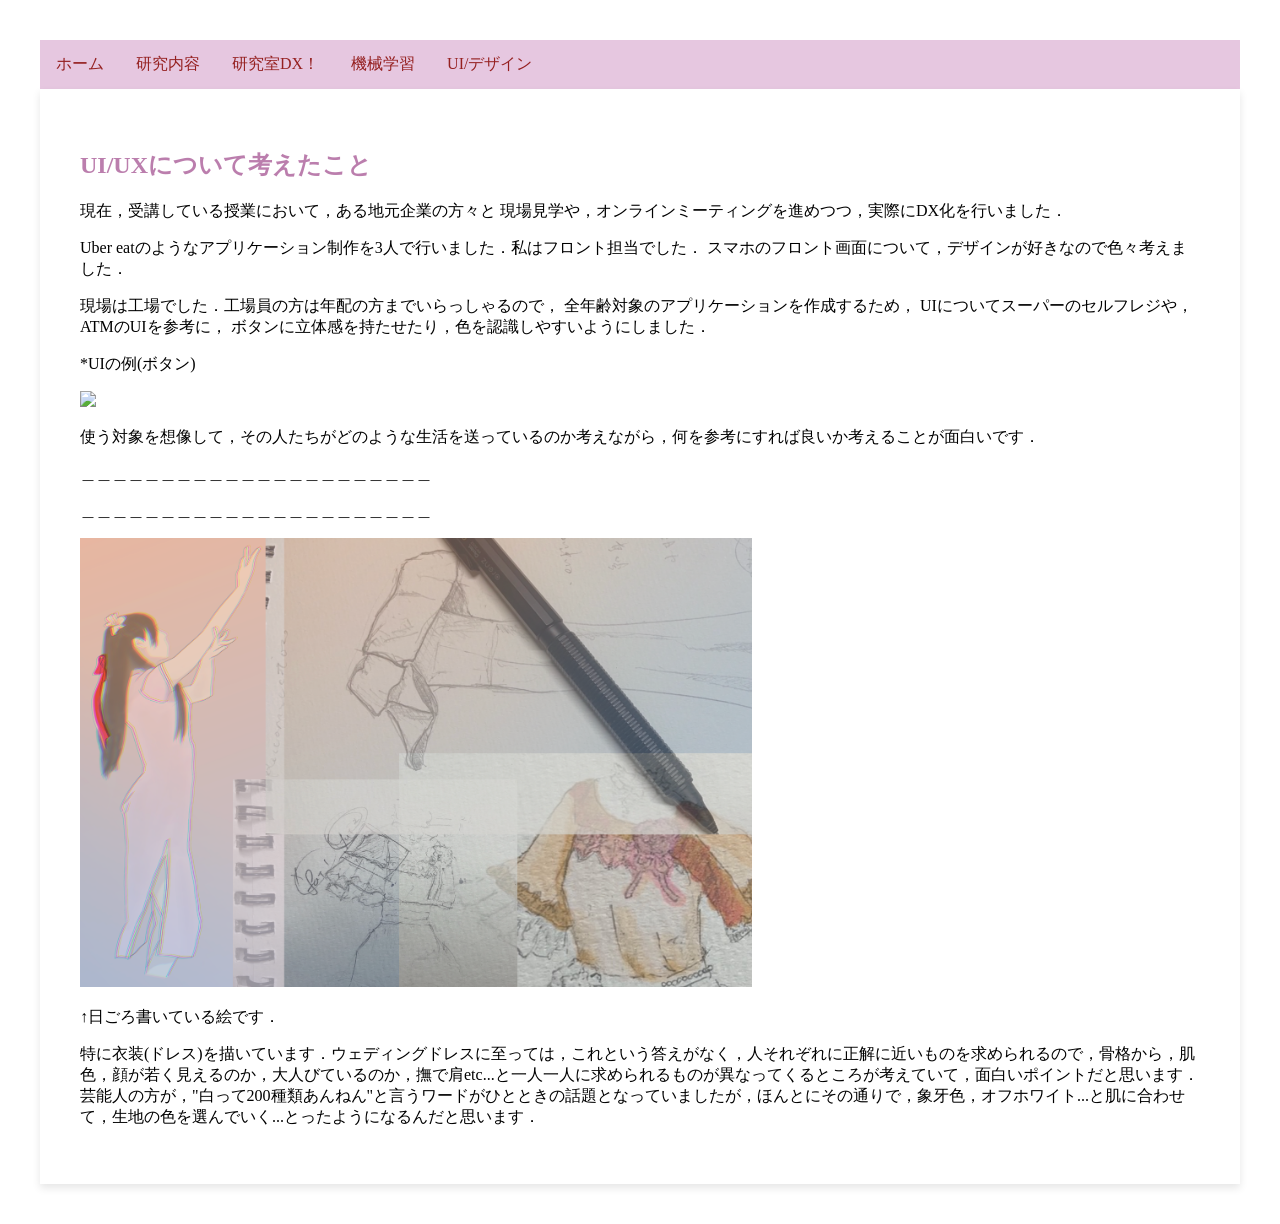
==== design.html @ eb6cea58 "Add files via upload" ====
<!DOCTYPE html>
<html lang="ja">
    <head>

        <meta charset="UTF-8">
        <meta name="viewport" content="width=device-width, initial-scale=1.0">
        <link rel="stylesheet" href="style.css">
        <title>ポートフォリオ</title>
        
    </head>
    <body>
        
        <header>
            <div class="navbar">
                <a href="index.html">ホーム</a>
                <a href="naiyou.html">研究内容</a>
                <a href="dx.html">研究室DX！</a>
                <a href="機械学習.html">機械学習</a>
                <a href="design.html">UI/デザイン</a>
            </div>
        </header>

        <div class="content">
            <h2>UI/UXについて考えたこと</h2>
            <p>現在，受講している授業において，ある地元企業の方々と
                現場見学や，オンラインミーティングを進めつつ，実際にDX化を行いました．</p>
                <p>Uber eatのようなアプリケーション制作を3人で行いました．私はフロント担当でした．
                    スマホのフロント画面について，デザインが好きなので色々考えました．</p>
                <p>現場は工場でした．工場員の方は年配の方までいらっしゃるので，
                    全年齢対象のアプリケーションを作成するため，
                    UIについてスーパーのセルフレジや，ATMのUIを参考に，
                    ボタンに立体感を持たせたり，色を認識しやすいようにしました．</p>
                <p>*UIの例(ボタン)</p>
                <img src="ボタン.png" class="fit-image">
                <p>使う対象を想像して，その人たちがどのような生活を送っているのか考えながら，何を参考にすれば良いか考えることが面白いです．</p>
                <p>＿＿＿＿＿＿＿＿＿＿＿＿＿＿＿＿＿＿＿＿＿＿</p>
                <p>＿＿＿＿＿＿＿＿＿＿＿＿＿＿＿＿＿＿＿＿＿＿</p>
                <img src="絵.png" class="fit-image">
                <p>↑日ごろ書いている絵です．</p>
                <p>特に衣装(ドレス)を描いています．ウェディングドレスに至っては，これという答えがなく，人それぞれに正解に近いものを求められるので，骨格から，肌色，顔が若く見えるのか，大人びているのか，撫で肩etc...と一人一人に求められるものが異なってくるところが考えていて，面白いポイントだと思います．芸能人の方が，"白って200種類あんねん"と言うワードがひとときの話題となっていましたが，ほんとにその通りで，象牙色，オフホワイト...と肌に合わせて，生地の色を選んでいく...とったようになるんだと思います．</p>
        </div>

    </body>

</html>
---- style.css ----
h1 {
    font-family: 'Tsukushi A Round Gothic Bold';
    color:rgba(220, 49, 194, 0.658);
    font-size:x-large;
}
h2 {
    font-family: 'Tsukushi A Round Gothic Bold';
    color:rgba(168, 91, 151, 0.785);
}
h3 {
    font-family: '源ノ角ゴシック', 'Hiragino Kaku Gothic Pro', 'Yu Mincho', sans-serif;
    color:rgba(171, 36, 36, 0.785);
}

body {
    background-image: url('a.jpg');
    margin: 40px;
    padding: 30;
    background-size: cover;
}

.navbar {
    background-color: #ce92c383; 
    overflow: hidden;
}

.navbar a {
    float: left;
    display: block;
    color: rgb(149, 32, 32);
    text-align: center;
    padding: 14px 16px;
    text-decoration: none;
}

.navbar a:hover {
    background-color: #84c28391;
    color: rgb(80, 44, 124);
}



.content {
    padding: 40px;
    margin: 0 auto;
    background-color: #ffffffb7;
    box-shadow: 0 4px 8px rgba(0, 0, 0, 0.1);
}

.python-code {
    background-color: #f7f7f7e0; 
    border: 1px solid #ccc;
    border-radius: 5px;
    padding: 10px;
    font-family: 'Courier New', Courier, monospace;
    display: block;
    white-space: pre-wrap;
    word-break: break-all;
    overflow-x: auto;
}

.fit-image {
  max-width: 60%;
  height: auto;
  transition: transform 0.3s ease;
}
@import url('https://fonts.googleapis.com/css2?family=Noto+Sans+JP&display=swap');

.petal {
    position: absolute;
    width: 40px;
    height: 40px;
    background-image: url("sori.png");
    background-size: cover;
    
    /* 下の方にfallを @keyframesで定義してるからそれで変更する*/
    animation-name: fall;  
    
    /* 速度を一定(linear)にしている*/
    animation-timing-function: linear;
    
    /* 無限に繰り返す (シンプルに危ない) */
    animation-iteration-count: infinite;
    
    /* 速度をinの時と，outの時にゆっくり(easy)にしている*/
    animation-timing-function: ease-in-out;
    }
    
    @keyframes gradient-animation {
    0% {
    background: linear-gradient(to bottom, rgba(50, 120, 141, 0.8), rgba(70, 120, 161, 0.5));
    }
    25% {
    background: linear-gradient(to bottom, rgba(70, 120, 161, 0.8), rgba(100, 120, 161, 0.5));
    }
    50% {
    background: linear-gradient(to bottom, rgba(100, 120, 161, 0.8), rgba(120, 120, 161, 0.5));
    }
    75% {
    background: linear-gradient(to bottom, rgba(120, 120, 161, 0.8), rgba(140, 120, 161, 0.5));
    }
    100% {
    background: linear-gradient(to bottom, rgba(140, 120, 161, 0.8), rgba(50, 120, 141, 0.5));
    }
    }
    
    @keyframes fall {
    0% {
    transform: translateY(100%);
    }
    100% {
    transform: translateY(400%);
    }
    }
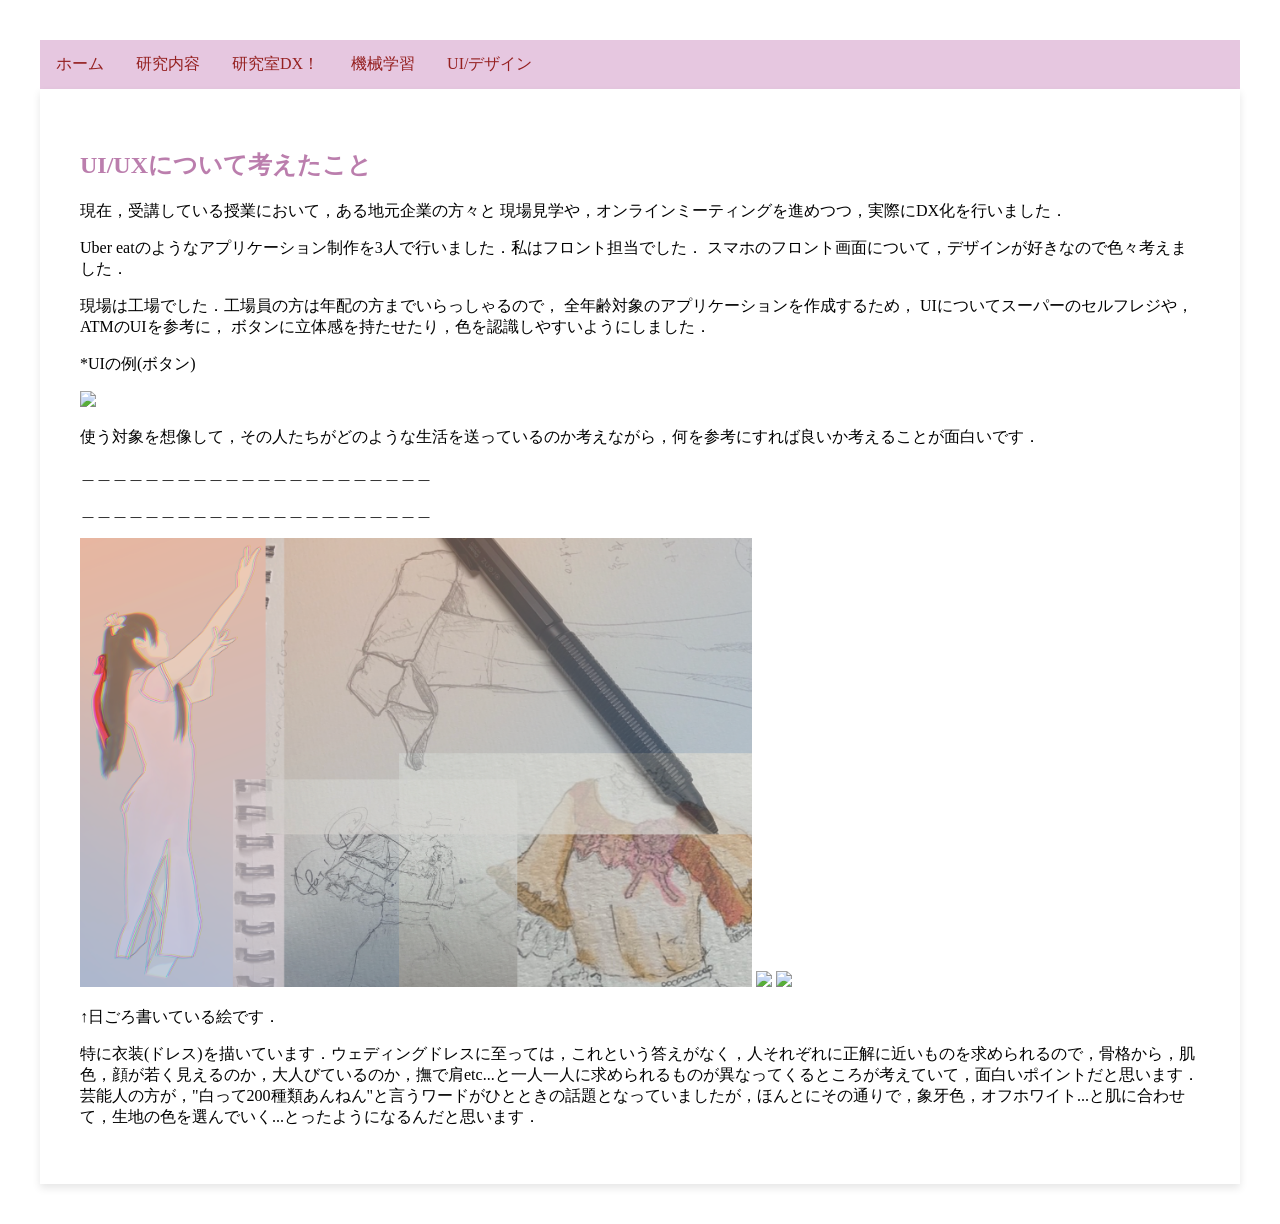
==== commit fa53d22e: "Add files via upload" ====
--- a/design.html
+++ b/design.html
@@ -36,6 +36,8 @@
                 <p>＿＿＿＿＿＿＿＿＿＿＿＿＿＿＿＿＿＿＿＿＿＿</p>
                 <p>＿＿＿＿＿＿＿＿＿＿＿＿＿＿＿＿＿＿＿＿＿＿</p>
                 <img src="絵.png" class="fit-image">
+                <img src="/Users/calf/Desktop/JASMサイト/絵.png" class="fit-image">
+                <img src="/Users/calf/Desktop/JASMサイト/S__26845192.jpg" class="fit-image">
                 <p>↑日ごろ書いている絵です．</p>
                 <p>特に衣装(ドレス)を描いています．ウェディングドレスに至っては，これという答えがなく，人それぞれに正解に近いものを求められるので，骨格から，肌色，顔が若く見えるのか，大人びているのか，撫で肩etc...と一人一人に求められるものが異なってくるところが考えていて，面白いポイントだと思います．芸能人の方が，"白って200種類あんねん"と言うワードがひとときの話題となっていましたが，ほんとにその通りで，象牙色，オフホワイト...と肌に合わせて，生地の色を選んでいく...とったようになるんだと思います．</p>
         </div>
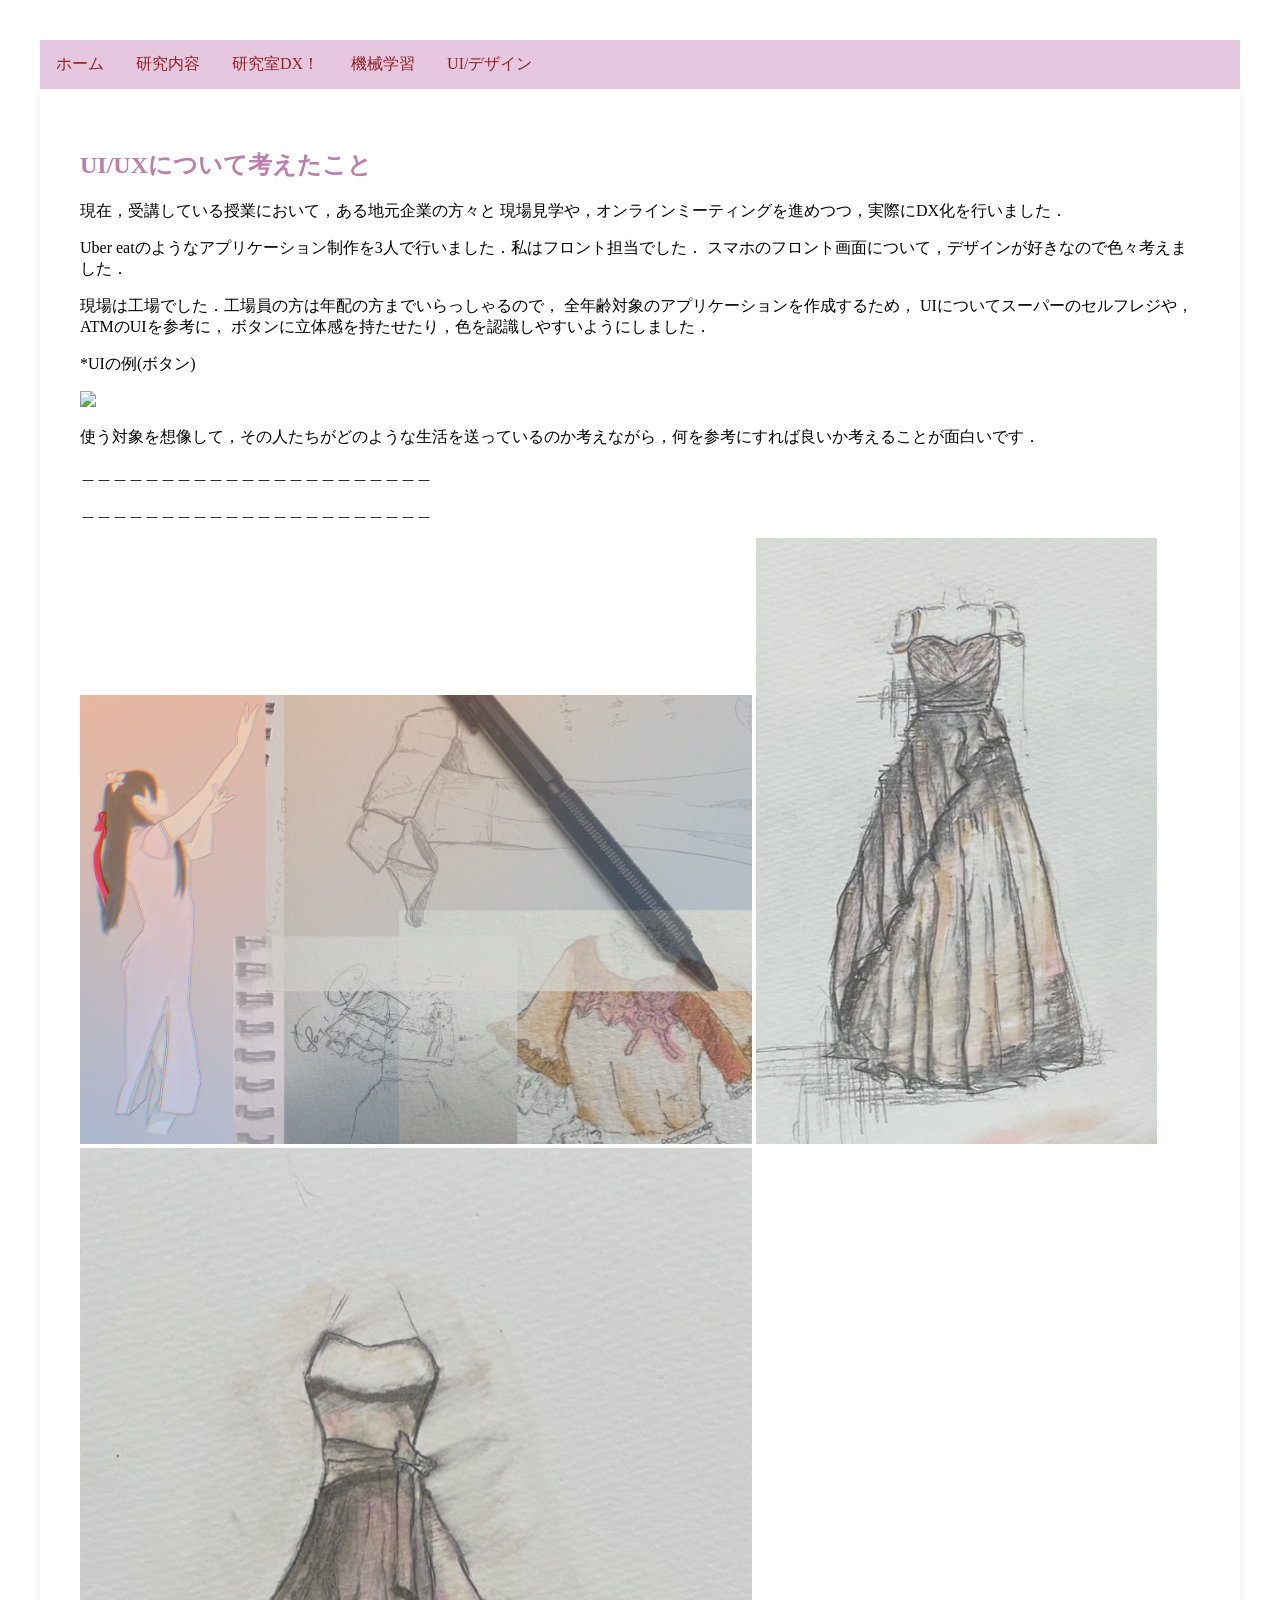
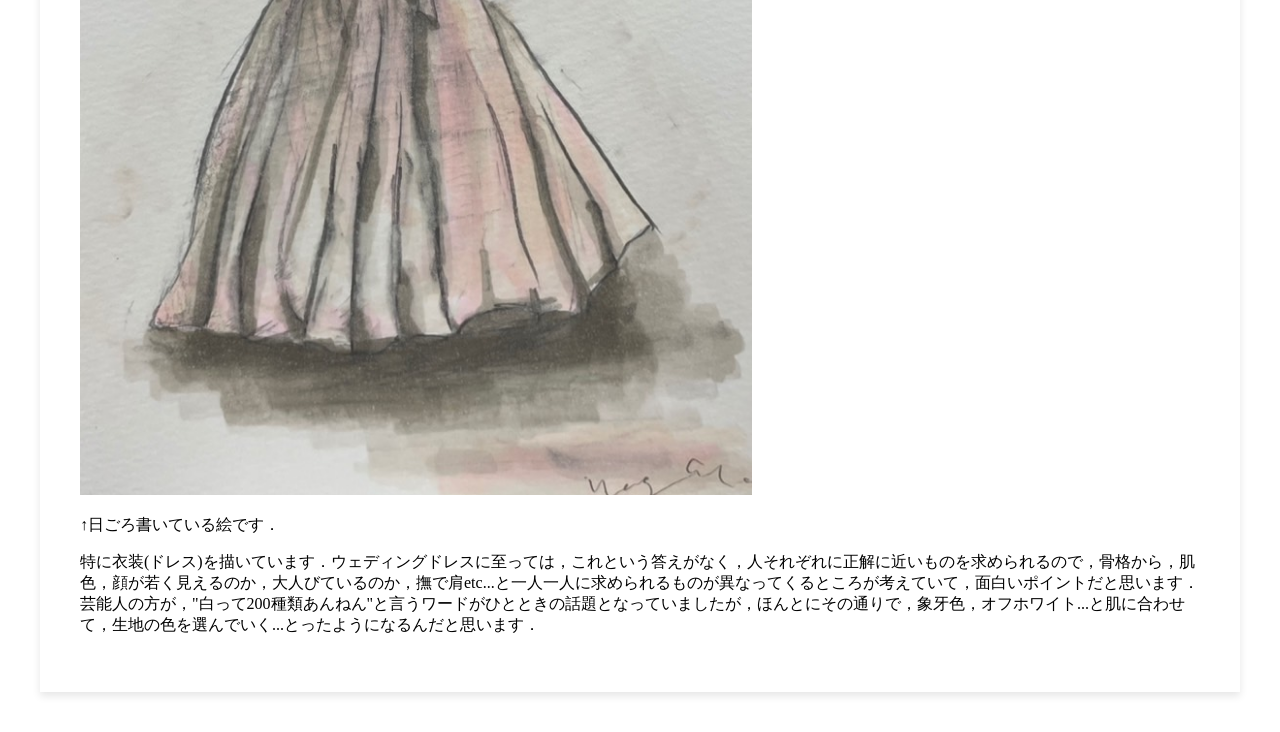
==== commit cb530587: "Add files via upload" ====
--- a/design.html
+++ b/design.html
@@ -36,8 +36,8 @@
                 <p>＿＿＿＿＿＿＿＿＿＿＿＿＿＿＿＿＿＿＿＿＿＿</p>
                 <p>＿＿＿＿＿＿＿＿＿＿＿＿＿＿＿＿＿＿＿＿＿＿</p>
                 <img src="絵.png" class="fit-image">
-                <img src="/Users/calf/Desktop/JASMサイト/絵.png" class="fit-image">
-                <img src="/Users/calf/Desktop/JASMサイト/S__26845192.jpg" class="fit-image">
+                <img src="S__26845191.jpg" class="fit-image">
+                <img src="S__26845192.jpg" class="fit-image">
                 <p>↑日ごろ書いている絵です．</p>
                 <p>特に衣装(ドレス)を描いています．ウェディングドレスに至っては，これという答えがなく，人それぞれに正解に近いものを求められるので，骨格から，肌色，顔が若く見えるのか，大人びているのか，撫で肩etc...と一人一人に求められるものが異なってくるところが考えていて，面白いポイントだと思います．芸能人の方が，"白って200種類あんねん"と言うワードがひとときの話題となっていましたが，ほんとにその通りで，象牙色，オフホワイト...と肌に合わせて，生地の色を選んでいく...とったようになるんだと思います．</p>
         </div>
